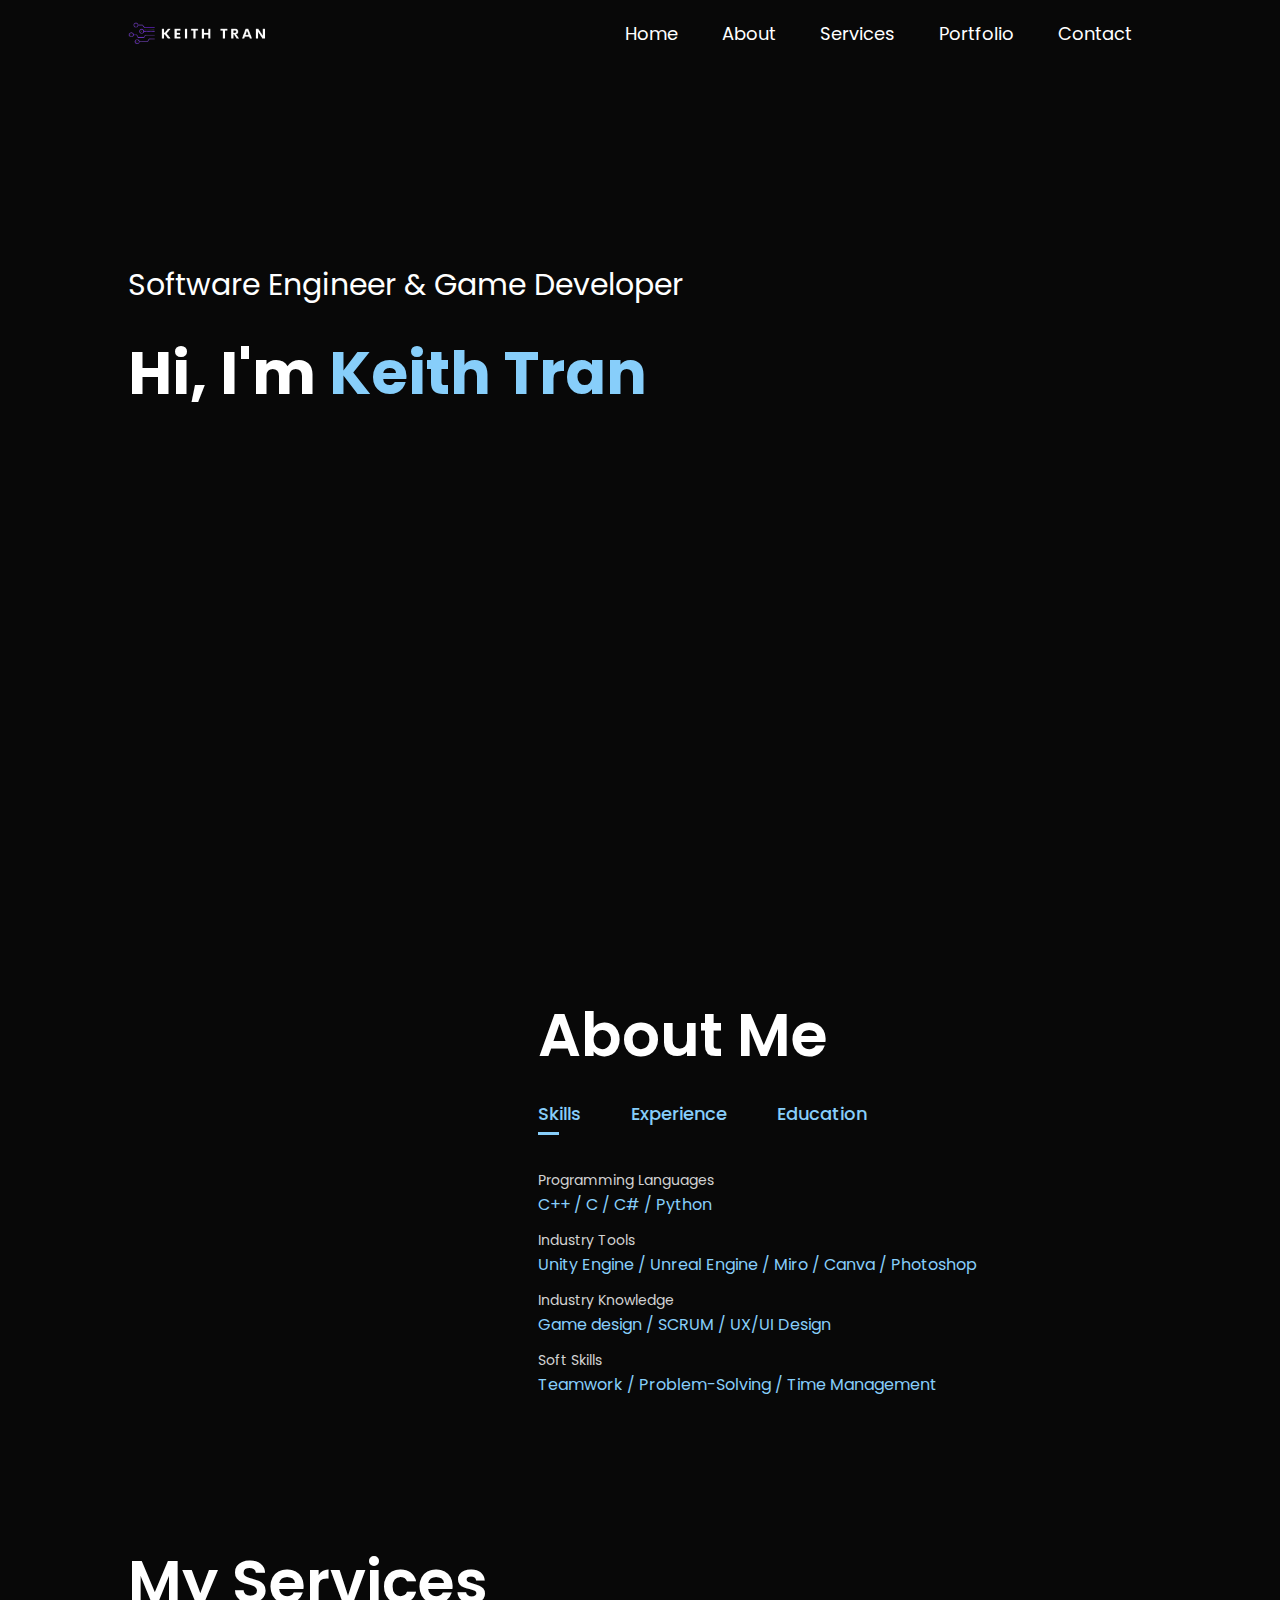
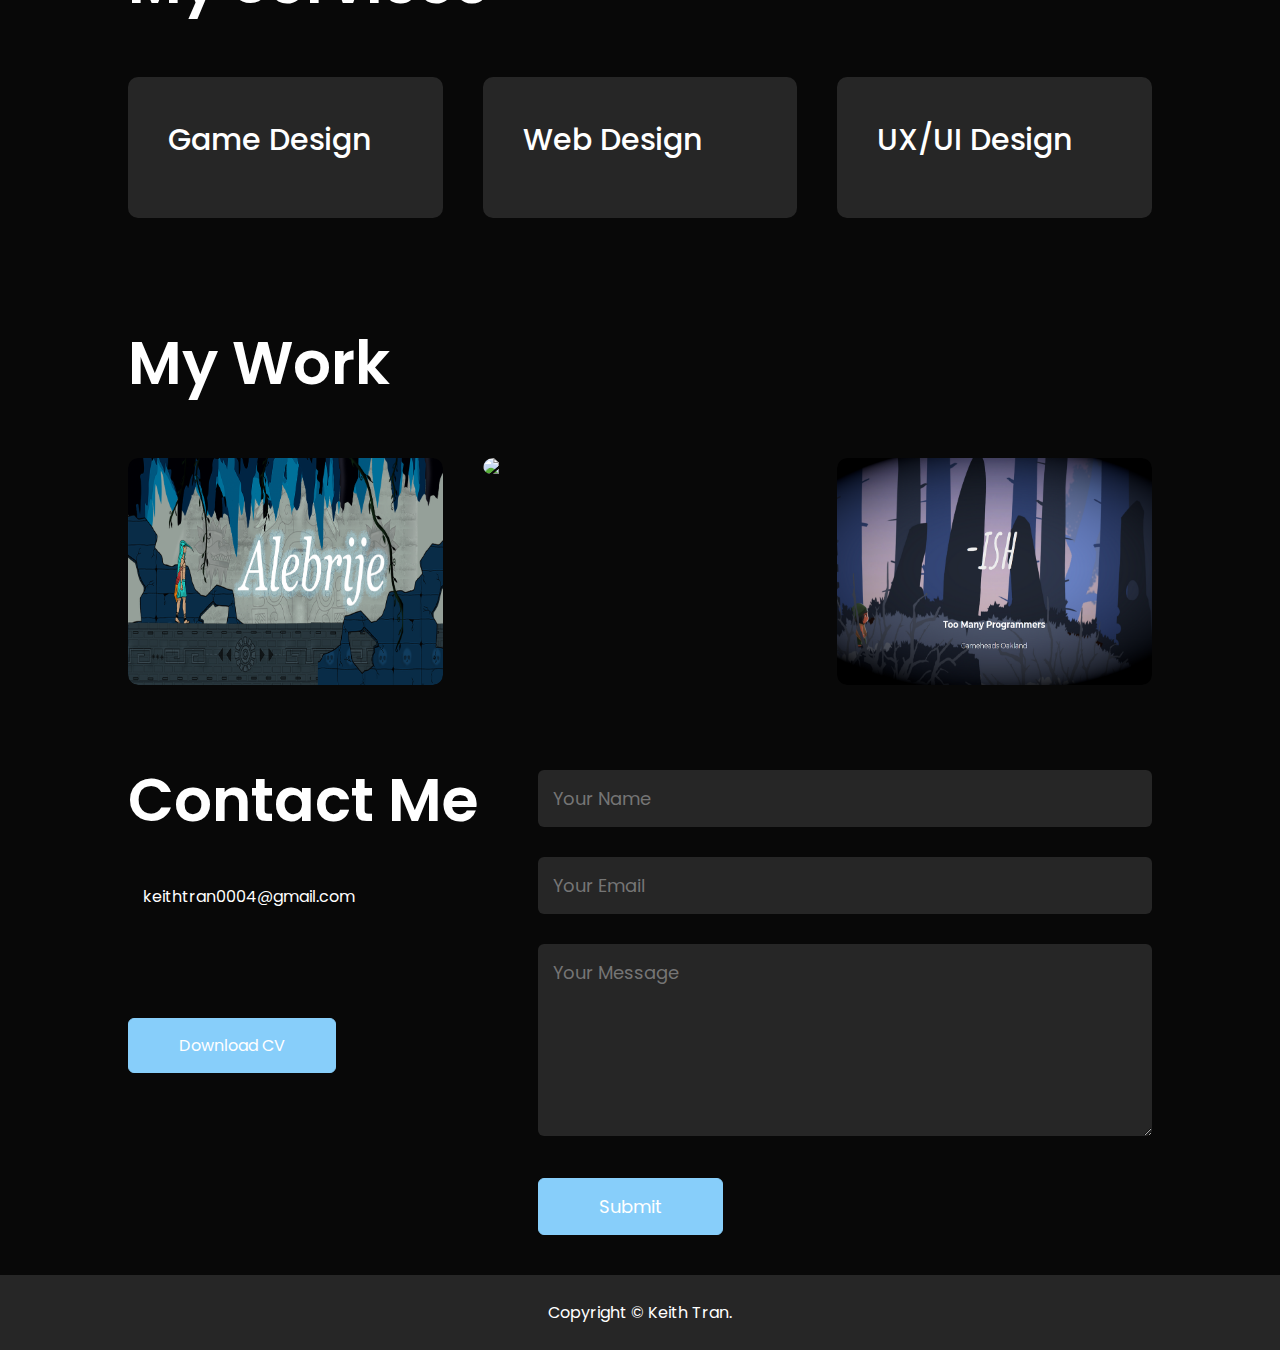
==== index.html @ ba25d3fa "uploading first version" ====
<!DOCTYPE html>
<html lang="en">
<head>
    <meta charset="UTF-8">
    <meta name="viewport" content="width=device-width, initial-scale=1.0">
    <title>Keith Tran's Portfolio Website </title>
    <link rel = "stylesheet" href="style.css">
    <script src="https://kit.fontawesome.com/6db076813e.js" crossorigin="anonymous"></script>
</head>
<body>
    <div id="header">
        <div class="container"> 
            <nav> 
                <img src = "personal-portfolio-img/images/logo.png" alt = "" class =" logo">
                <ul id = "sidemenu"> 
                    <li> <a href = "#header" >Home</a></li>
                    <li> <a href = "#about" >About</a></li>
                    <li> <a href = "#services" >Services</a></li>
                    <li> <a href = "#portfolio" >Portfolio</a></li>
                    <li> <a href = "#contact" >Contact</a></li>
                    <i class="fa-solid fa-xmark" onclick="closemenu()"></i>

                </ul>
                <i class="fa-solid fa-bars" onclick = "openmenu()"></i>
            </nav>
            <div class="header-text">
                <p>Software Engineer & Game Developer</p>
                <h1> Hi, I'm <span>Keith Tran</span><br></h1>
            </div>
        </div> 
    </div>
    <!-- about -->
    <div id="about">
        <div class="container">
            <div class="row">
                <div class="about-col-1">
                    <!-- <img src="personal-portfolio-img/images/user.png" -->
                </div>
                <div class="about-col-2">
                    <h1 class = "sub-title">About Me</h1>
                    <p></p>
                    
                    <div class="tab-titles">
                        <p class = "tab-links active-link" onclick="opentab('skills')">Skills</p>
                        <p class = "tab-links" onclick="opentab('experience')">Experience</p>
                        <p class = "tab-links" onclick="opentab('edcuation')">Education</p>
                    </div>
                    <div class="tab-contents active-tab" id = "skills"> 
                        <ul>
                            <li><span>Programming Languages</span><br>C++ / C / C# / Python</li>
                            <li><span>Industry Tools </span><br>Unity Engine / Unreal Engine / Miro / Canva / Photoshop</li>
                            <li><span>Industry Knowledge </span><br>Game design / SCRUM / UX/UI Design</li>
                            <li><span>Soft Skills </span><br>Teamwork / Problem-Solving / Time Management</li>
                            
                            <!-- <li><span>C</span><br></li> -->
                        </ul>
                    </div>
                    <div class="tab-contents" id = "experience">
                        <ul>
                            <li><span>2019 - Current</span><br>Gameheads</li>
                            <li><span>2019 - 2021 </span><br>Code Nation</li>
                            <!-- <li><span>C</span><br></li> -->
                        </ul>
                    </div>
                    <div class="tab-contents" id = "edcuation">
                        <ul>
                            <li><span>2022 - Current</span><br> UC Santa Cruz - BS Computer Science </li>
                            
                            <!-- <li><span>C</span><br></li> -->
                        </ul>
                    </div>
                </div>
            </div>
        </div>
    </div>
    <!-- Services -->
    <div id="services">
        <div class="container">
            <h1 class = "sub-title">My Services</h1>
            <div class="services-list">
                <div> 
                    <i class="fa-solid fa-gamepad"></i>
                    <h2>Game Design</h2>
                    <!-- <p>Lorem ipsum dolor sit amet, consectetur adipiscing elit.</p>
                    <a href="#">Learn more </a> -->
                </div>
                <div> 
                    <i class="fa-solid fa-code"></i>
                    <h2>Web Design</h2>
                    <!-- <p>Lorem ipsum dolor sit amet, consectetur adipiscing elit.</p>
                    <a href="#">Learn more </a> -->
                </div>
                <div> 
                    <i class="fa-solid fa-crop"></i>
                    <h2>UX/UI Design</h2>
                    <!-- <p>Lorem ipsum dolor sit amet, consectetur adipiscing elit.</p>
                    <a href="#">Learn more </a> -->
                </div>
            </div>
        </div>
    </div>

    <!-- portfolio -->
    <div id="portfolio">
        <div class="container">
            <h1 class = "sub-title">My Work</h1>
            <div class="work-list">
                <div class="work">
                    <img class = "img_2" src = "personal-portfolio-img/images/work-1.png">
                    <div class="layer">
                        <h3>Alebrije 2022 </h3>
                        <p>Alebrije is a floaty 2D platformer exploring the preservation of life and the importance of death through Aztec mythology.</p>
                        <a href = "https://gameheads.itch.io/alebrije" target="_blank"> <i class="fa-solid fa-up-right-from-square"></i></a>
                    </div>
                </div>
                <div class="work">
                    <img class = "img_2" src = "personal-portfolio-img/images/work-2.png" >
                    <div class="layer">
                        <h3>Reticent 2021</h3>
                        <p>Reticent  is a narrative driven top-down role-playing game. It tells the story of an introvert, Laquan, who needs to collect his belongings in order to leave a party.</p>
                        <a href = "https://gameheads.itch.io/reticent-final" target="_blank"> <i class="fa-solid fa-up-right-from-square"></i></a>
                    </div>
                </div>
                <div class="work">
                    <img src = "personal-portfolio-img/images/work-3.png">
                    <div class="layer">
                        <h3>-Ish 2020</h3>
                        <p>A 2D multi-environmental sidescroller that attempts to convey the tension of duality in regards to race, ethnicity, and culture. </p>
                        <a href = "https://gameheads.itch.io/ish" target="_blank"> <i class="fa-solid fa-up-right-from-square"></i></a>
                    </div>
                </div>
            </div>
            <!-- <a href = "#" class = "btn">See more</a> -->
        </div>
    </div>

    <!-- contact -->
    <div id="contact"> 
        <div class="container">
            <div class="row">
                <div class="contact-left"> 
                    <h1 class = "sub-title">Contact Me</h1>
                    <p><i class="fa-solid fa-envelope"></i> keithtran0004@gmail.com</p>
                    <div class="social-icons">
                        <a href = "https://github.com/kitehtr" target = "_blank"> <i class="fa-brands fa-github"></i></a>
                        <a href = "https://www.linkedin.com/in/keith-tran-33b50b224/" target = "_blank"> <i class="fa-brands fa-linkedin"></i></a>
                    </div>
                    <a href ="personal-portfolio-img/images/resume.pdf" download class = "btn btn2"> Download CV</a>
                </div>
                <div class="contact-right">
                    <form name = "submit-to-google-sheet">
                        <input type = "text" name="Name" placeholder="Your Name" required>
                        <input type = "email" name="Email" placeholder="Your Email" required>
                        <textarea name="Message" rows="6" placeholder="Your Message"></textarea>

                        <button type = "submit" class = "btn btn2">Submit</button>
                    </form>
                    <span id = "msg"></span>
                </div>

                </div>
            </div>
        </div>
        <div class="copyright">
            <p>Copyright © Keith Tran.</p>
        </div>
    </div>

    <script> 

        var tablinks = document.getElementsByClassName("tab-links");
        var tabcontents = document.getElementsByClassName("tab-contents");

        function opentab(tabname){
            for (tablink of tablinks){
                tablink.classList.remove("active-link");
            }
            for (tabcontent of tabcontents){
                tabcontent.classList.remove("active-tab");
            }
            event.currentTarget.classList.add("active-link");
            document.getElementById(tabname).classList.add("active-tab");
        }
    
    </script>

    <script>
        var sidemeu = document.getElementById("sidemenu")

        function openmenu(){
            sidemeu.style.right = "0";
        }
        function closemenu(){
            sidemeu.style.right = "-200px";
        }
    </script>

    <script>
    const scriptURL = 'https://script.google.com/macros/s/AKfycby3D0LIG4xOC92laoNgTT26-zLFZSRQ2PZK6ZH6ea4kGgGj0I1N5amoYWyf42_XHJ0h_w/exec'
    const form = document.forms['submit-to-google-sheet']
    const msg = document.getElementById("msg")

    form.addEventListener('submit', e => {
      e.preventDefault()
      fetch(scriptURL, { method: 'POST', body: new FormData(form)})
        .then(response => 
        {msg.innerHTML = "Message Sent successfully!"
        setTimeout(function(){
            msg.innerHTML = ""
        },5000)
        form.reset()
        })
        .catch(error => console.error('Error!', error.message))
    })
  </script>

</body>
</html>
---- style.css ----
@import url('https://fonts.googleapis.com/css2?family=Poppins:wght@300;400;500;600&display=swap');


*{
    margin:0;
    padding:0;
    font-family: 'Poppins', sans-serif;
    box-sizing: border-box;
}

html{
    scroll-behavior: smooth;
}

body {
    background:#080808;
    color:#fff;
}

#header{
    width:100%;
    height:100vh;
    background-image:url(images/background.png);
    background-size:cover;
    background-position: center;
}

.container {
    padding: 10px 10%;
}

nav {
    display:flex;
    align-items: center;
    justify-content: space-between;
    flex-wrap:wrap;
}

.logo {
    width:140px;
    align-items: left;
}

nav ul li {
    display: inline-block;
    list-style:none;
    margin: 10px 20px;
}

nav ul li a {
    color: white;
    text-decoration: none;
    font-size: 18px;
    position:relative;
}

nav ul li a::after{
    content:"";
    width:0;
    height:3px;
    background:#87CEFA;
    position:absolute;
    left: 0;
    bottom:-6px;
    transition:0.3s;
}

nav ul li a:hover::after{
    width: 100%;
}

.header-text {
    margin-top: 20%;
    font-size:30px;
}

.header-text h1 {
    font-size: 60px;
    margin-top: 20px;
}

.header-text h1 span {
    color:#87CEFA;
}

/* About */
#about {
    padding: 80px 0;
    color:#87CEFA;
}

.row{
    display:flex;
    justify-content: space-between;
    flex-wrap: wrap;
}

.about-col-1{
    flex-basis: 35%;
}

.about-col-1 img {
    width: 100%;
    border-radius: 15px;
}

.about-col-2 {
    flex-basis:60%;
}

.sub-title{
    font-size:60px;
    font-weight: 600;
    color:white;
}

.tab-titles{
    display:flex;
    margin:20px 0 40px;
}

.tab-links{
    margin-right:50px;
    font-size:18px;
    font-weight:500;
    cursor:pointer;
    position:relative;
}

.tab-links::after{
    content:'';
    width:0;
    height: 3px;
    background:#87CEFA;
    position:absolute;
    left:0;
    bottom:-8px;
    transition:0.5s;
}

.tab-links.active-link::after{
    width:50%;

}

.tab-contents ul li{
    list-style: none;
    margin: 10px 0;
}

.tab-contents ul li span{
    color:#D3D3D3;
    font-size:14px;
}

.tab-contents{
    display:none;
}

.tab-contents.active-tab{
    display:block;
}

/* services */
#services{
    padding:30px 0 ;
}

.services-list {
    display: grid;
    grid-template-columns: repeat(auto-fit, minmax(250px, 1fr));
    grid-gap: 40px;
    margin-top: 50px;
}

.services-list div {
    background: #262626;
    padding:40px;
    font-size:13x;
    font-weight:300;
    border-radius:10px;
    transition:background 0.5s, transform 0.5s;

}

.services-list div i{
    font-size:50px;
    margin-bottom: 30px;
}

.services-list div h2{
    font-size:30px;
    font-weight:500;
    margin-bottom: 15px;
}

.services-list div a{
    text-decoration: none;
    color:white;
    font-size:12px;
    margin-top:20px;
    display:inline-block;
}

.services-list div:hover{
    background:#87CEFA;
    transform: translateY(-10px);
}

/* Portfolio */
#portfolio{
    padding:50px 0;
}

.work-list{
    display: grid;
    grid-template-columns: repeat(auto-fit, minmax(250px, 1fr));
    grid-gap: 40px;
    margin-top: 50px;
}

.work{
    border-radius: 10px;
    position: relative;
    overflow:hidden;

}

.work img{
    width:100%;
    border-radius:10px;
    display:block;
    transition: transform 0.5;
}

.layer{
    width:100%;
    height:0;
    background:linear-gradient(rgba(0,0,0,0.6), #87CEFA);
    border-radius: 10px;
    position:absolute;
    left:0;
    bottom:0;
    overflow:hidden;
    display:flex;
    align-items: center;
    justify-content: center;
    flex-direction: column;
    padding:0 40px;
    text-align: center;
    font-size:14px;
    transition: height 0.5s;
}


.layer h3 {
    font-weight:500;
    margin-bottom: 20px;
}

.layer a{
    margin-top:20px;
    text-decoration: none;
    font-size:18px;
    line-height: 60px;
    background:white;
    width:60px;
    height:60px;
    border-radius: 50%;
    text-align: center;
}

.work:hover img {
    transform: scale(1.1);
}

.work:hover .layer{
    height:100%;
}

.btn {
    display:block;
    margin:50px auto;
    width: fit-content;
    border: 1px solid #87CEFA;
    padding: 14px 50px;
    border-radius: 6px;
    text-decoration: none;
    color:white;
    transition: background 0.5s;
}

.btn:hover{
    background: #87CEFA;
}

/* contact */
.contact-left{
    flex-basis:35%;
}

.contact-right{
    flex-basis:60%;
}

.contact-left p{
    margin-top: 30px;
}

.contact-left p i {
    color: #87CEFA;
    margin-right:15px;
    font-size:25px;
}

.social-icons{
    margin-top: 30px;
}

.social-icons a{
    text-decoration: none;
    font-size:30px;
    margin-right: 15px;
    color:#87CEFA;
    display:inline-block;
    transition: transform 0.5s;
}

.social-icons a:hover{
    color: #87CEFA;
    transform:translateY(-5px);
}

.btn.btn2{
    display:inline-block;
    background:#87CEFA;
}

.contact-right form{
    width: 100%;

}

form input, form textarea{
    width:100%;
    border:0;
    outline:none;
    background: #262626;
    padding:15px;
    margin:15px 0;
    color:white;
    font-size:18px;
    border-radius: 6px;
}

form .btn2 {
    padding: 14px 60px;
    font-size:18px;
    margin-top: 20px;
    cursor:pointer;
}

.copyright {
    width: 100%;
    text-align: center;
    padding: 25px 0;
    background: #262626;
    font-size: 300;
    margin-top: 20px;
}

nav .fa-solid{
    display:none;
}

/* css for small screen */
@media only screen and (max-width: 600px){
    /* #header{
        /* background-image: ; */

    /* }  */
    .header-text{
        margin-top: 100%;
        font-size: 16px;
    }
    .header-text h1{
        font-size: 30px;
        
    }
    nav .fa-solid{
        display:block;
        font-size:25px;
    }
    nav ul{
        background:#87CEFA;
        position:fixed;
        top:0;
        right:-200px;
        width:200px;
        height:100vh;
        padding-top: 50px;
        z-index: 2;
        transition: right 0.5s;
    }

    nav ul li{
        display:block;
        margin:25px;
    }
    nav ul .fa-solid{
        position:absolute;
        top:25px;
        left:25px;
        cursor: pointer;
    }

    nav .fa-bars{
        cursor: pointer;
    }

    .sub-title{
        font-size:40px;
    }

    .about-col-1, .about-col-2{
        flex-basis: 100%;
    }

    .about-col-1{
        margin-bottom: 30px;
    }

    .about-col-2{
        font-size: 14px;
        margin-right:20px;
    }

    .tab-links{
        font-size:16px;
        margin-right: 20px;

    }

    .contact-left, .contact-right{
        flex-basis: 100%;
    }

    .copyright{
        font-size: 14px;
    }
    
}

#msg{
    color:#61b752;
    margin-top: -40px;
    display:block;
}

/* .img_2{
    width: 939px;
    height: 678px;
} */
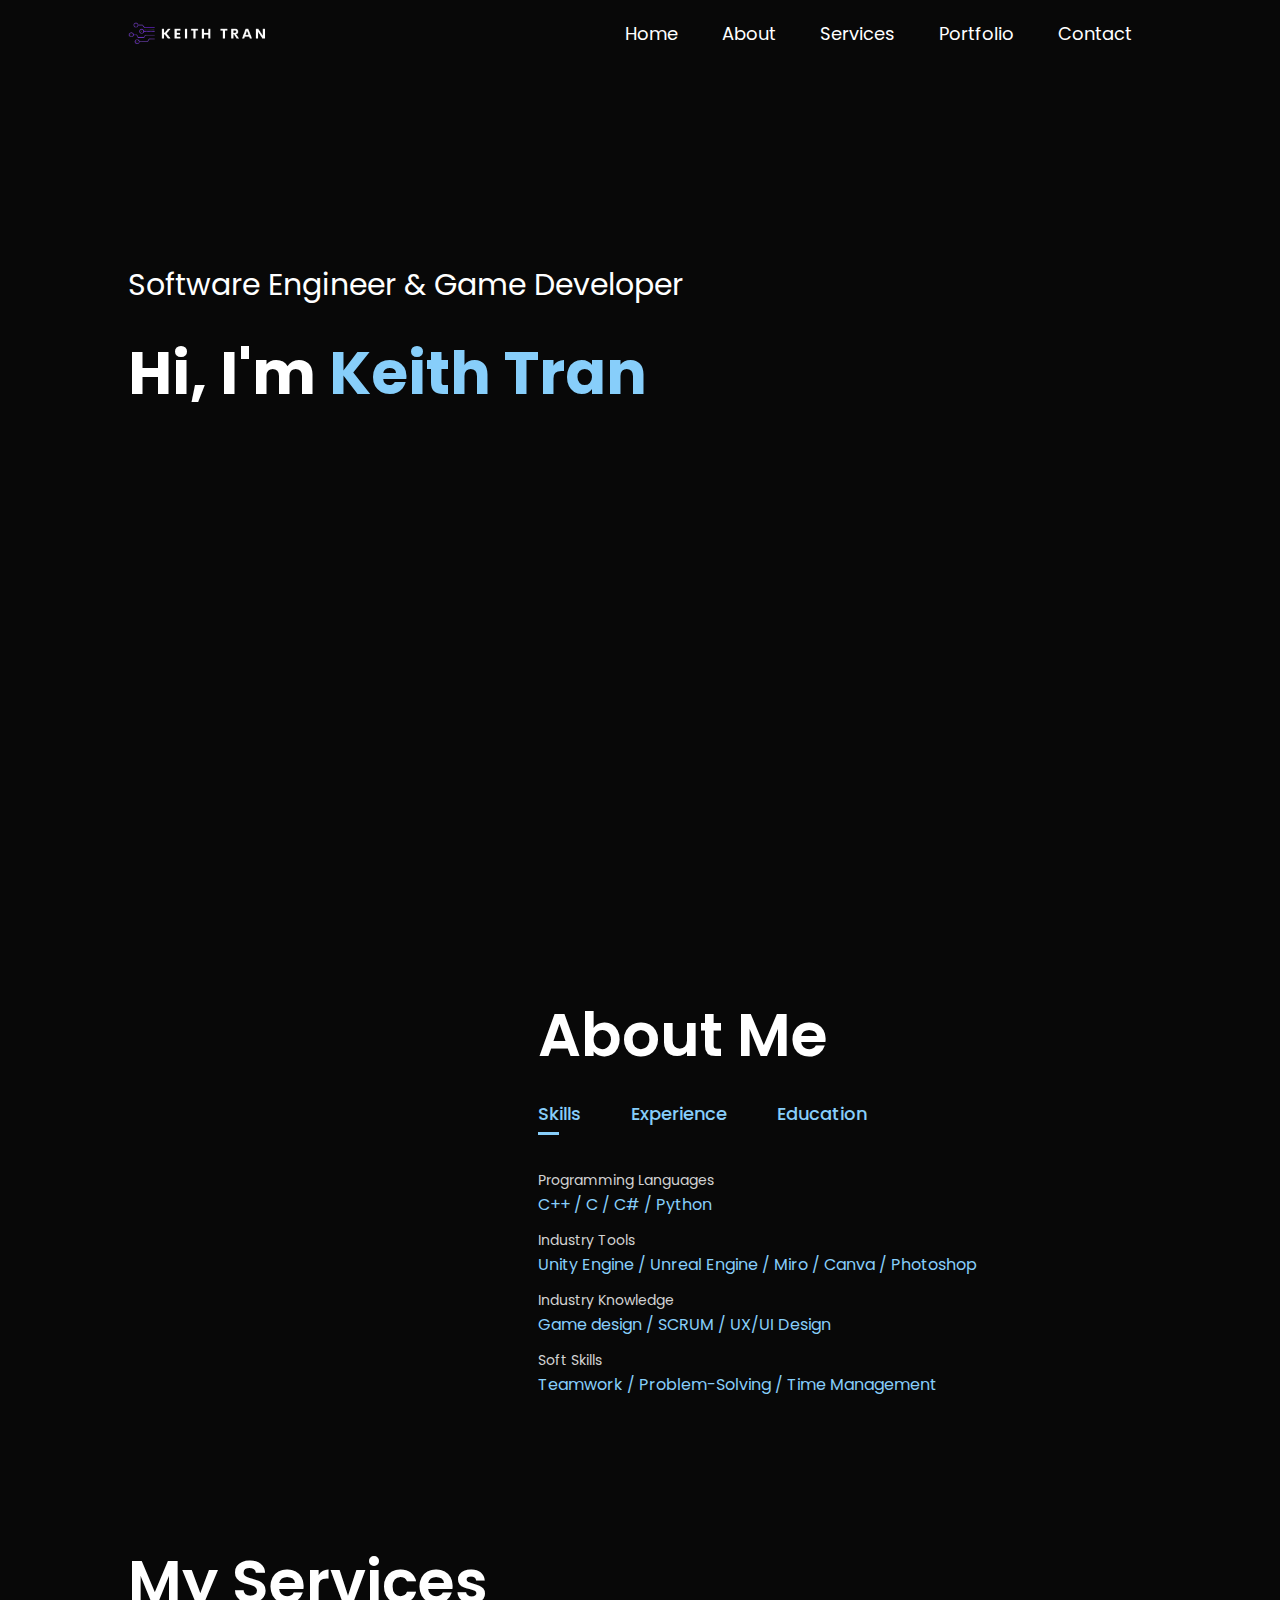
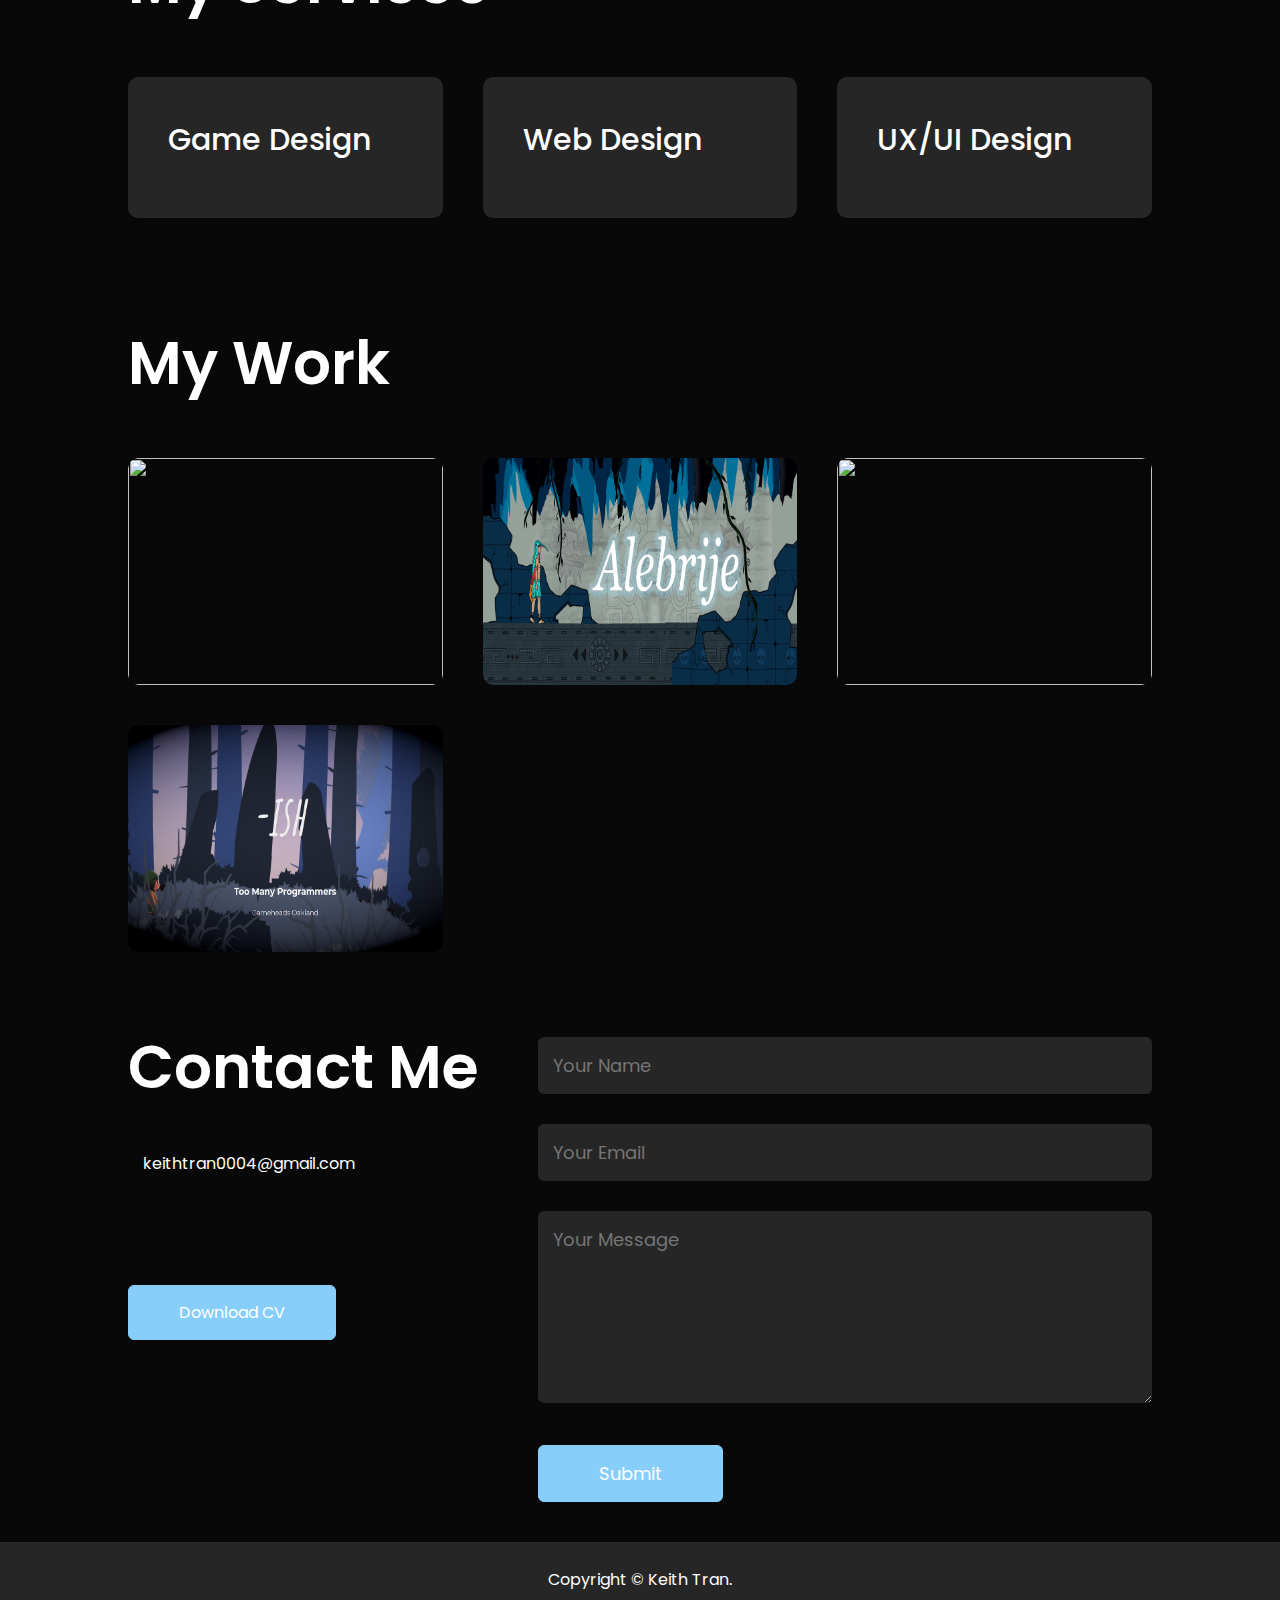
==== commit 2f123ef7: "adding project and updating resume" ====
--- a/index.html
+++ b/index.html
@@ -106,6 +106,14 @@
             <h1 class = "sub-title">My Work</h1>
             <div class="work-list">
                 <div class="work">
+                    <img src="personal-portfolio-img/images/Funguyposter2.png">
+                    <div class="layer">
+                        <h3>Funguy 2024</h3>
+                        <p>Funguy an RTS Casual game about Funguy restoring the ecosystem after general environmental damage that befalls their neighborhood. (Game will be released December 2024 on Itch.io)</p>
+                        <a href="https://twitter.com/Pestalotiopsi" target="_blank"><i class="fa-solid fa-up-right-from-square"></i></a>
+                    </div>
+                </div>
+                <div class="work">
                     <img class = "img_2" src = "personal-portfolio-img/images/work-1.png">
                     <div class="layer">
                         <h3>Alebrije 2022 </h3>
@@ -129,8 +137,8 @@
                         <a href = "https://gameheads.itch.io/ish" target="_blank"> <i class="fa-solid fa-up-right-from-square"></i></a>
                     </div>
                 </div>
-            </div>
-            <!-- <a href = "#" class = "btn">See more</a> -->
+                
+            </div>
         </div>
     </div>
 
@@ -145,7 +153,7 @@
                         <a href = "https://github.com/kitehtr" target = "_blank"> <i class="fa-brands fa-github"></i></a>
                         <a href = "https://www.linkedin.com/in/keith-tran-33b50b224/" target = "_blank"> <i class="fa-brands fa-linkedin"></i></a>
                     </div>
-                    <a href ="personal-portfolio-img/images/resume.pdf" download class = "btn btn2"> Download CV</a>
+                    <a href ="personal-portfolio-img/images/Keith_Tran___Resume__2024.pdf" download class = "btn btn2"> Download CV</a>
                 </div>
                 <div class="contact-right">
                     <form name = "submit-to-google-sheet">
--- a/style.css
+++ b/style.css
@@ -228,9 +228,11 @@
 
 .work img{
     width:100%;
+    height: 100%;
     border-radius:10px;
     display:block;
     transition: transform 0.5;
+    object-fit: cover;
 }
 
 .layer{
